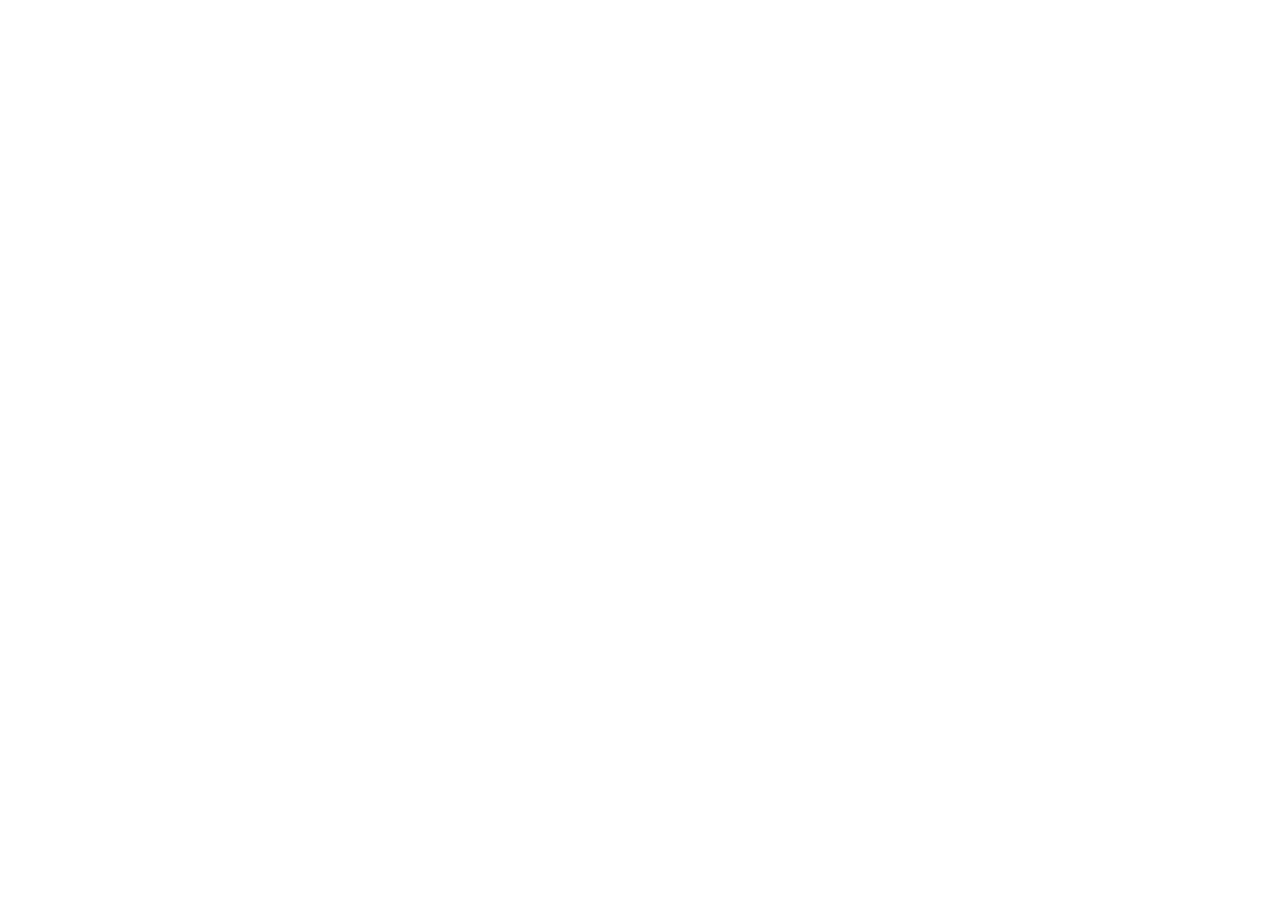
==== index.html @ afbdf46c "Publish seven-slide roadshow and Coffee Passport demo" ====
<!doctype html>
<html lang="zh-CN">
  <head>
    <meta charset="UTF-8" />
    <meta name="viewport" content="width=device-width, initial-scale=1.0" />
    <meta name="theme-color" content="#f7f3eb" />
    <meta
      name="description"
      content="d1v.ai 产品路演 · 李玉锋 · 在诗歌与代码之间"
    />
    <title>d1v.ai · 李玉锋产品路演</title>
    <script type="module" crossorigin src="/d1v-roadshow-live/assets/deck-DKGzH3nT.js"></script>
    <link rel="modulepreload" crossorigin href="/d1v-roadshow-live/assets/client-Be3HG2-p.js">
    <link rel="stylesheet" crossorigin href="/d1v-roadshow-live/assets/deck-Bws4p8ev.css">
  </head>
  <body>
    <div id="root"></div>
  </body>
</html>
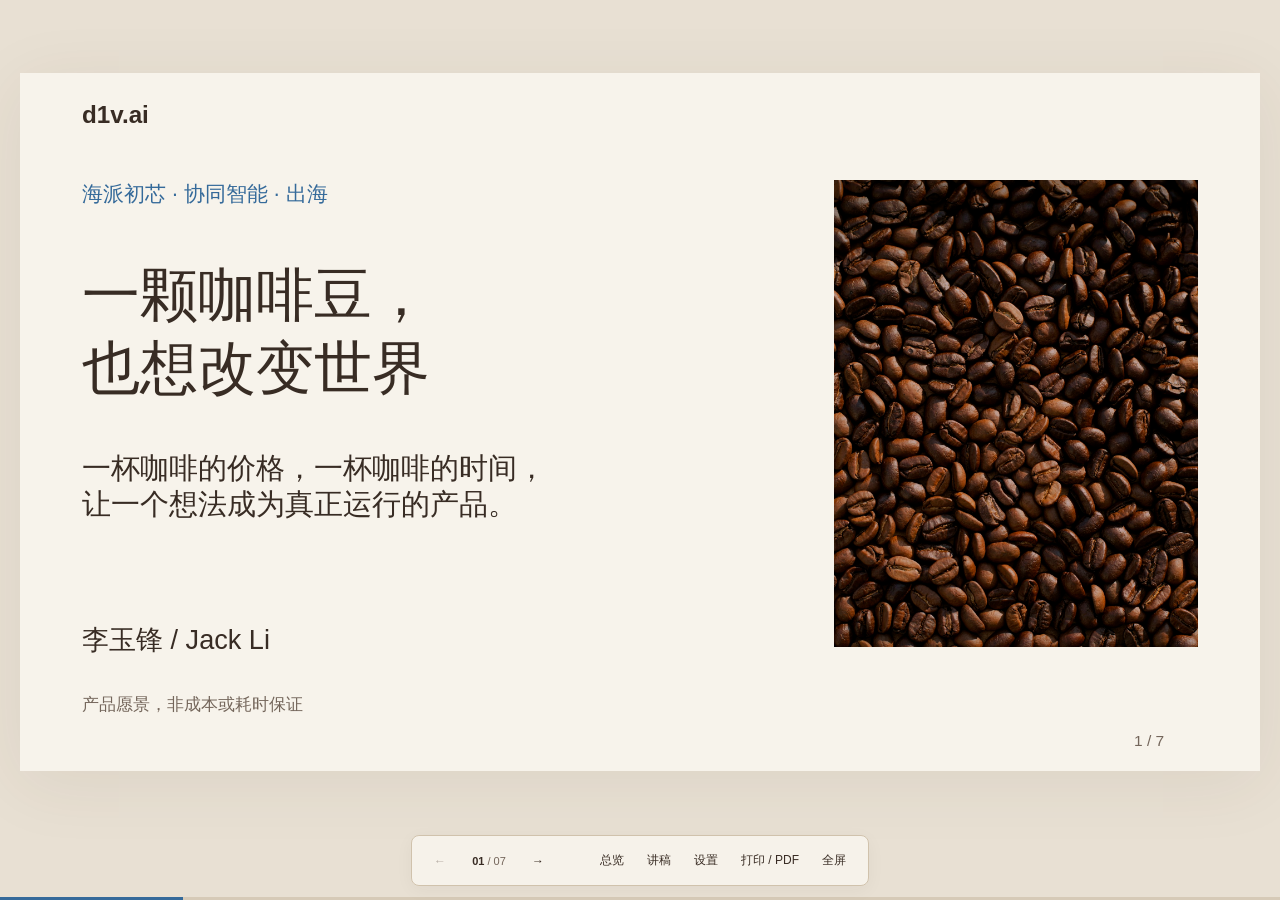
==== commit caed1baa: "Prepare root-path static project for d1v deployment" ====
--- a/index.html
+++ b/index.html
@@ -9,9 +9,9 @@
       content="d1v.ai 产品路演 · 李玉锋 · 在诗歌与代码之间"
     />
     <title>d1v.ai · 李玉锋产品路演</title>
-    <script type="module" crossorigin src="/d1v-roadshow-live/assets/deck-DKGzH3nT.js"></script>
-    <link rel="modulepreload" crossorigin href="/d1v-roadshow-live/assets/client-Be3HG2-p.js">
-    <link rel="stylesheet" crossorigin href="/d1v-roadshow-live/assets/deck-Bws4p8ev.css">
+    <script type="module" crossorigin src="/assets/deck-Bp2qp8gD.js"></script>
+    <link rel="modulepreload" crossorigin href="/assets/client-Be3HG2-p.js">
+    <link rel="stylesheet" crossorigin href="/assets/deck-Bws4p8ev.css">
   </head>
   <body>
     <div id="root"></div>
--- a/assets/deck-Bws4p8ev.css
+++ b/assets/deck-Bws4p8ev.css
@@ -0,0 +1 @@
+:root{font-family:-apple-system,BlinkMacSystemFont,Segoe UI,PingFang SC,Microsoft Yahei,sans-serif;color:#382c24;background:#e8e0d3;font-synthesis:none;--paper: #f7f3eb;--ink: #382c24;--muted: #74665b;--blue: #356a9a;--rule: #d9cdbb}*{box-sizing:border-box}body{margin:0}button,input{font:inherit}button,a,input{outline-offset:5px}button{cursor:pointer}button:disabled{cursor:default;opacity:.35}a{color:inherit;text-decoration:none}button:focus-visible,a:focus-visible,input:focus-visible{outline:2px solid var(--blue)}.deck-shell{height:100dvh;display:flex;align-items:center;justify-content:center;padding:20px 20px 76px;overflow:hidden}.deck-viewport{width:min(calc((100dvh - 106px) * 16 / 9),calc(100vw - 40px));aspect-ratio:16/9;container-type:inline-size;overflow:hidden;background:var(--paper);box-shadow:0 12px 65px #49332514}.slides-track{height:100%;display:flex;transition:transform .4s ease;will-change:transform}.slide{flex:0 0 100%;width:100%;height:100%;position:relative;overflow:hidden;color:var(--ink);background:var(--paper);font-family:Arial Unicode MS,PingFang SC,sans-serif}.deck-element{position:absolute}.deck-text{white-space:pre-wrap;line-height:1.25;margin:0}a.deck-text:hover{text-decoration:underline;text-underline-offset:.25em}.evidence-image img{width:100%;height:100%;display:block}.image-fallback{font-size:2cqw;line-height:1.5;height:100%;display:grid;align-content:center;padding:3cqw;background:#eee6d9}h1,h2,p{margin:0}.deck-controls{position:fixed;bottom:14px;left:50%;transform:translate(-50%);display:flex;gap:36px;align-items:center;border:1px solid #d0c2ac;background:#f7f3ebf5;border-radius:8px;padding:6px 12px;box-shadow:0 4px 18px #382c240b;white-space:nowrap}.control-group,.control-actions{display:flex;align-items:center;gap:3px}.deck-controls button{border:0;background:none;padding:10px;border-radius:4px;font-size:12px;color:var(--ink)}.deck-controls button:hover{background:#e9dfce}.page-count{font-size:11px;min-width:60px;text-align:center;color:var(--muted)}.page-count b{color:var(--ink)}.deck-progress{position:fixed;left:0;bottom:0;height:3px;width:100%;background:#d6cab7}.deck-progress span{height:100%;display:block;background:var(--blue);transition:width .3s}.skip-link{position:fixed;left:20px;top:-60px;padding:10px;background:var(--paper);z-index:30}.skip-link:focus{top:10px}.is-fullscreen{padding:0}.is-fullscreen .deck-viewport{width:min(100vw,calc(100dvh * 16 / 9));box-shadow:none}.overlay{position:fixed;top:0;right:0;bottom:0;left:0;background:#30221865;-webkit-backdrop-filter:blur(8px);backdrop-filter:blur(8px);display:grid;place-items:center;z-index:20;padding:20px}.dialog{background:var(--paper);border:1px solid var(--rule);border-radius:12px;width:min(720px,100%);max-height:90dvh;overflow:auto;box-shadow:0 25px 100px #382c2435;padding:26px}.dialog header{display:flex;align-items:center;justify-content:space-between;margin-bottom:24px}.dialog h2{font-family:inherit;font-size:22px;letter-spacing:0}.dialog button{border:1px solid var(--rule);background:transparent;color:var(--ink);border-radius:5px;padding:8px 12px}.dialog button:hover{background:#e9dfce}.dialog header button{font-size:22px;border:0}.overview-grid{display:grid;grid-template-columns:repeat(2,1fr);gap:12px}.overview-grid button{text-align:left;padding:18px}.overview-grid span{color:var(--blue);display:block;font-size:12px}.overview-grid strong{font-size:16px;font-weight:500;display:block;margin:14px 0}.overview-grid small{font-size:11px;color:var(--muted)}.overview-grid .is-current{border-color:var(--blue)}.notes-copy{font-size:20px;line-height:1.9}.notes-copy>span{color:var(--blue);font-size:14px;display:block;margin-bottom:15px}.settings-form{display:grid;gap:16px}.settings-form label{display:grid;gap:8px;font-size:14px}.settings-form input{border:1px solid var(--rule);background:#fffaf1;border-radius:4px;padding:10px;min-width:0}.file-field>span,.privacy-note{font-size:12px;color:var(--muted);line-height:1.7}.form-error{font-size:13px;color:#a83f32}.form-actions{display:flex;justify-content:flex-end;gap:10px}.form-actions .primary{background:var(--blue);color:#fff}.remove-image{justify-self:start}.deck-controls .fullscreen-error{max-width:200px;white-space:normal;font-size:11px;color:#a83f32}@media(max-width:760px){.deck-shell{padding:10px 10px 62px}.deck-viewport{width:min(calc((100dvh - 80px) * 16 / 9),calc(100vw - 20px))}.deck-controls{gap:10px;padding:3px 5px;bottom:10px}.deck-controls button{font-size:11px;padding:8px 6px}.page-count{min-width:48px}.is-fullscreen{padding:0}.is-fullscreen .deck-viewport{width:min(100vw,calc(100dvh * 16 / 9))}.dialog{padding:18px}.overview-grid{gap:8px}.overview-grid button{padding:10px}.notes-copy{font-size:17px}}@media(prefers-reduced-motion:reduce){.slides-track,.deck-progress span{transition:none}}@media print{@page{size:13.333in 7.5in;margin:0}html,body{margin:0;background:var(--paper);width:13.333in}.deck-shell{display:block;padding:0;overflow:visible;height:auto}.deck-viewport{width:13.333in;height:auto;aspect-ratio:auto;overflow:visible;box-shadow:none;container-type:inline-size}.slides-track{display:block;transform:none!important;height:auto}.slide{width:13.333in;height:7.5in;-moz-column-break-after:page;break-after:page;page-break-after:always;print-color-adjust:exact;-webkit-print-color-adjust:exact}.slide:last-child{-moz-column-break-after:auto;break-after:auto;page-break-after:auto}.deck-controls,.deck-progress,.overlay,.skip-link{display:none!important}}
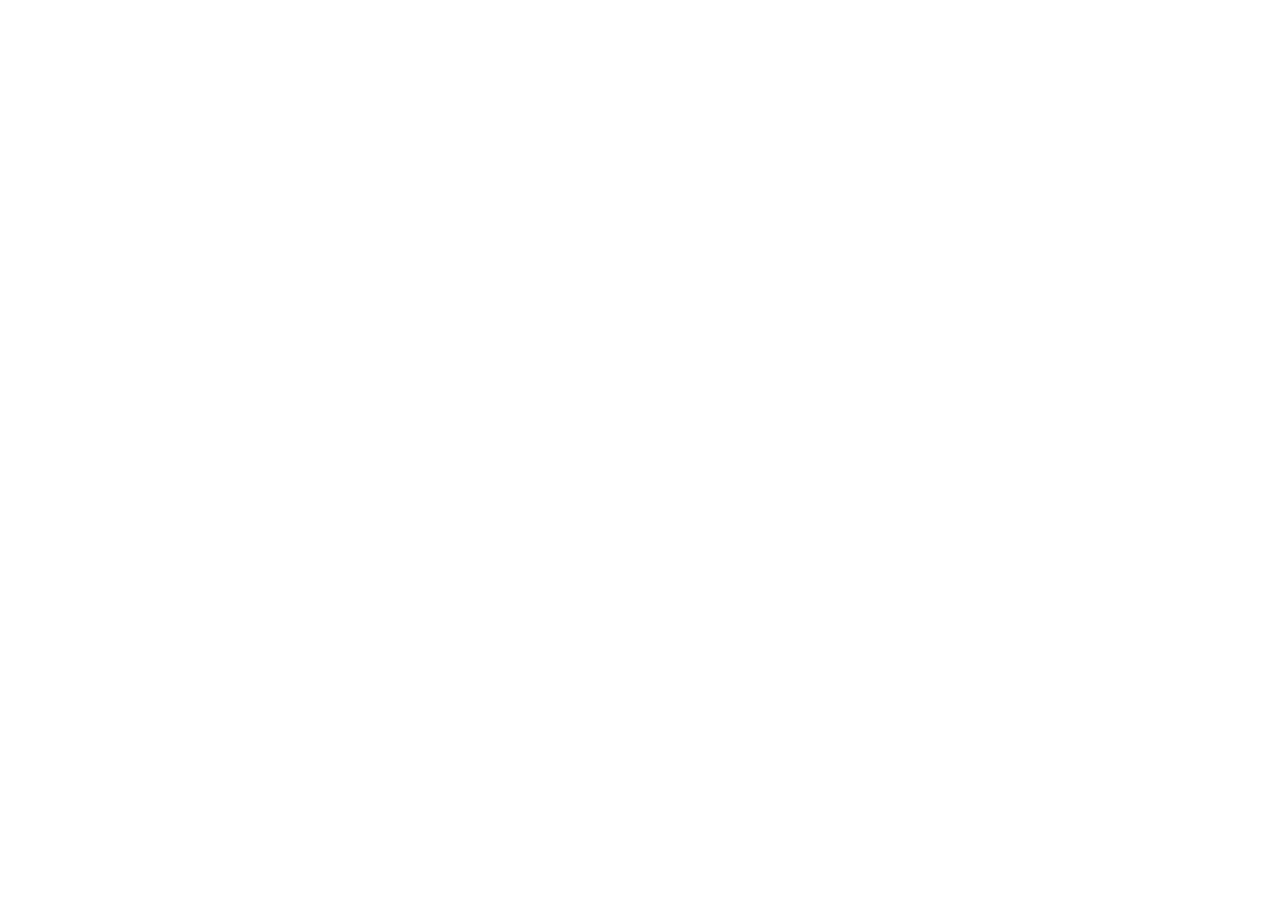
==== commit 8aba2509: "Refine coffee cover and use Chinese speaker name" ====
--- a/index.html
+++ b/index.html
@@ -9,9 +9,9 @@
       content="d1v.ai 产品路演 · 李玉锋 · 在诗歌与代码之间"
     />
     <title>d1v.ai · 李玉锋产品路演</title>
-    <script type="module" crossorigin src="/assets/deck-Bp2qp8gD.js"></script>
-    <link rel="modulepreload" crossorigin href="/assets/client-Be3HG2-p.js">
-    <link rel="stylesheet" crossorigin href="/assets/deck-Bws4p8ev.css">
+    <script type="module" crossorigin src="/d1v-roadshow-live/assets/deck-PW5vJxYx.js"></script>
+    <link rel="modulepreload" crossorigin href="/d1v-roadshow-live/assets/client-Be3HG2-p.js">
+    <link rel="stylesheet" crossorigin href="/d1v-roadshow-live/assets/deck-Bws4p8ev.css">
   </head>
   <body>
     <div id="root"></div>
